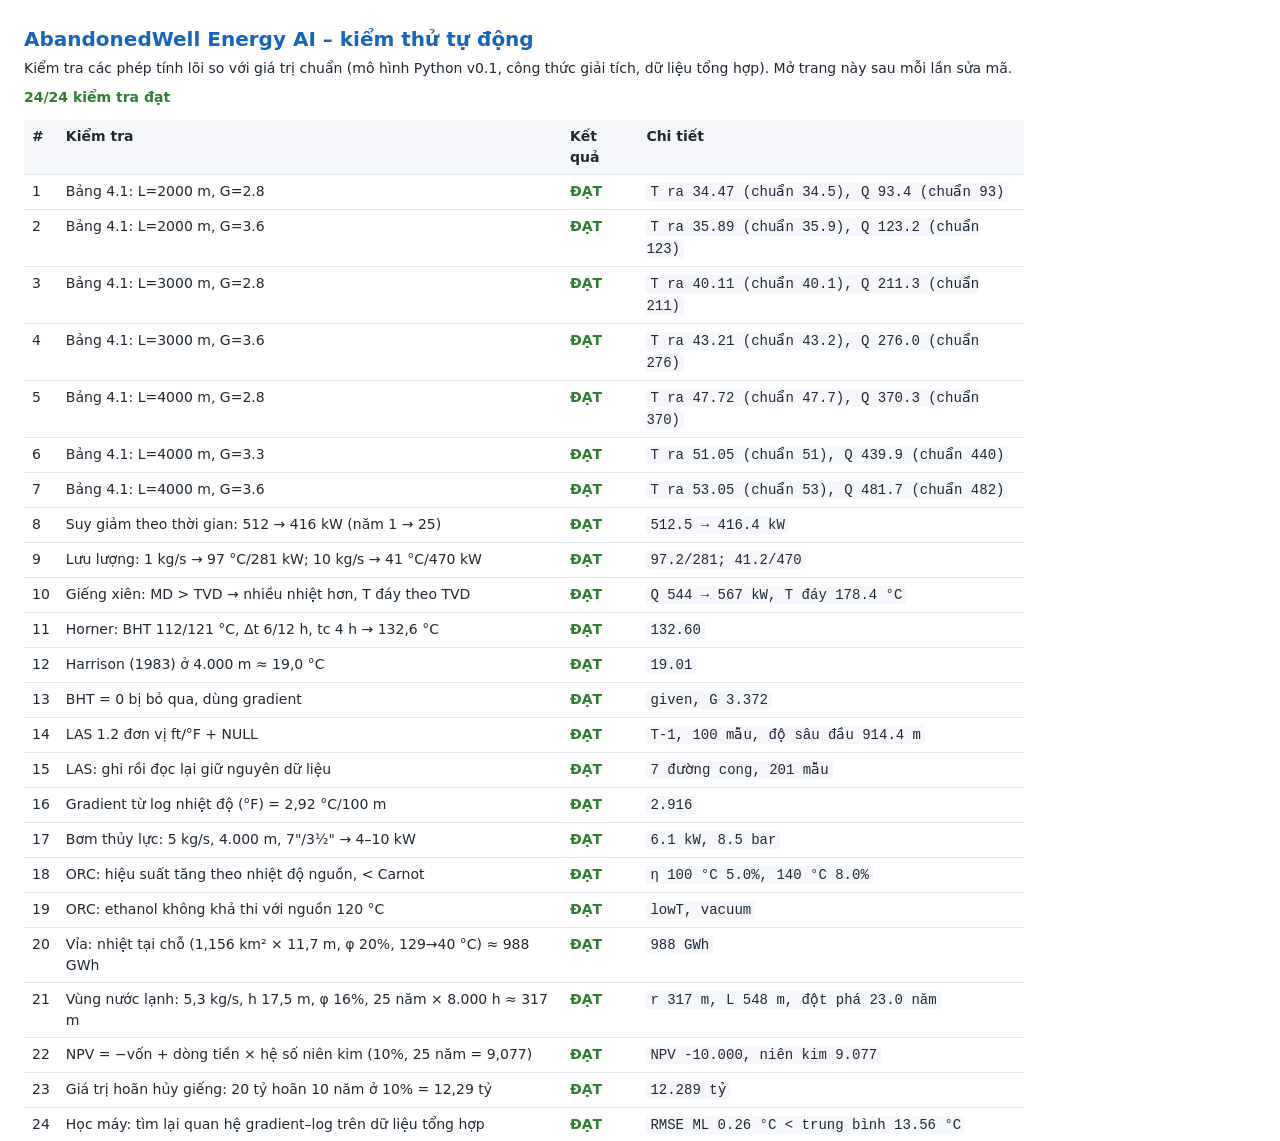
==== tests.html @ 1ed51214 "v0.4: ML temperature model, TVD/MD with deviation surveys, extended economics and reservoir checks -" ====
<!doctype html>
<html lang="vi">
<head>
<meta charset="utf-8">
<meta name="viewport" content="width=device-width, initial-scale=1">
<title>AbandonedWell – Kiểm thử</title>
<style>
  :root { color-scheme: light; }
  body { font: 14px/1.5 system-ui, "Segoe UI", sans-serif; margin: 24px; color: #1f2933; background: #fff; }
  h1 { font-size: 20px; color: #1565c0; margin: 0 0 4px; }
  table { border-collapse: collapse; width: 100%; max-width: 1000px; margin-top: 12px; }
  th, td { border-bottom: 1px solid #e3e8ee; padding: 6px 8px; text-align: left; vertical-align: top; }
  th { background: #f5f7fa; }
  .ok { color: #2e7d32; font-weight: 700; } .fail { color: #c62828; font-weight: 700; }
  #sum { font-weight: 700; margin-top: 8px; }
  code { background: #f5f7fa; padding: 1px 4px; border-radius: 3px; }
</style>
</head>
<body>
<h1>AbandonedWell Energy AI – kiểm thử tự động</h1>
<div>Kiểm tra các phép tính lõi so với giá trị chuẩn (mô hình Python v0.1, công thức giải tích, dữ liệu tổng hợp). Mở trang này sau mỗi lần sửa mã.</div>
<div id="sum"></div>
<table><thead><tr><th>#</th><th>Kiểm tra</th><th>Kết quả</th><th>Chi tiết</th></tr></thead><tbody id="rows"></tbody></table>
<script src="js/model.js"></script>
<script src="js/las.js"></script>
<script src="js/utilization.js"></script>
<script src="js/ml.js"></script>
<script src="js/tests.js"></script>
</body>
</html>
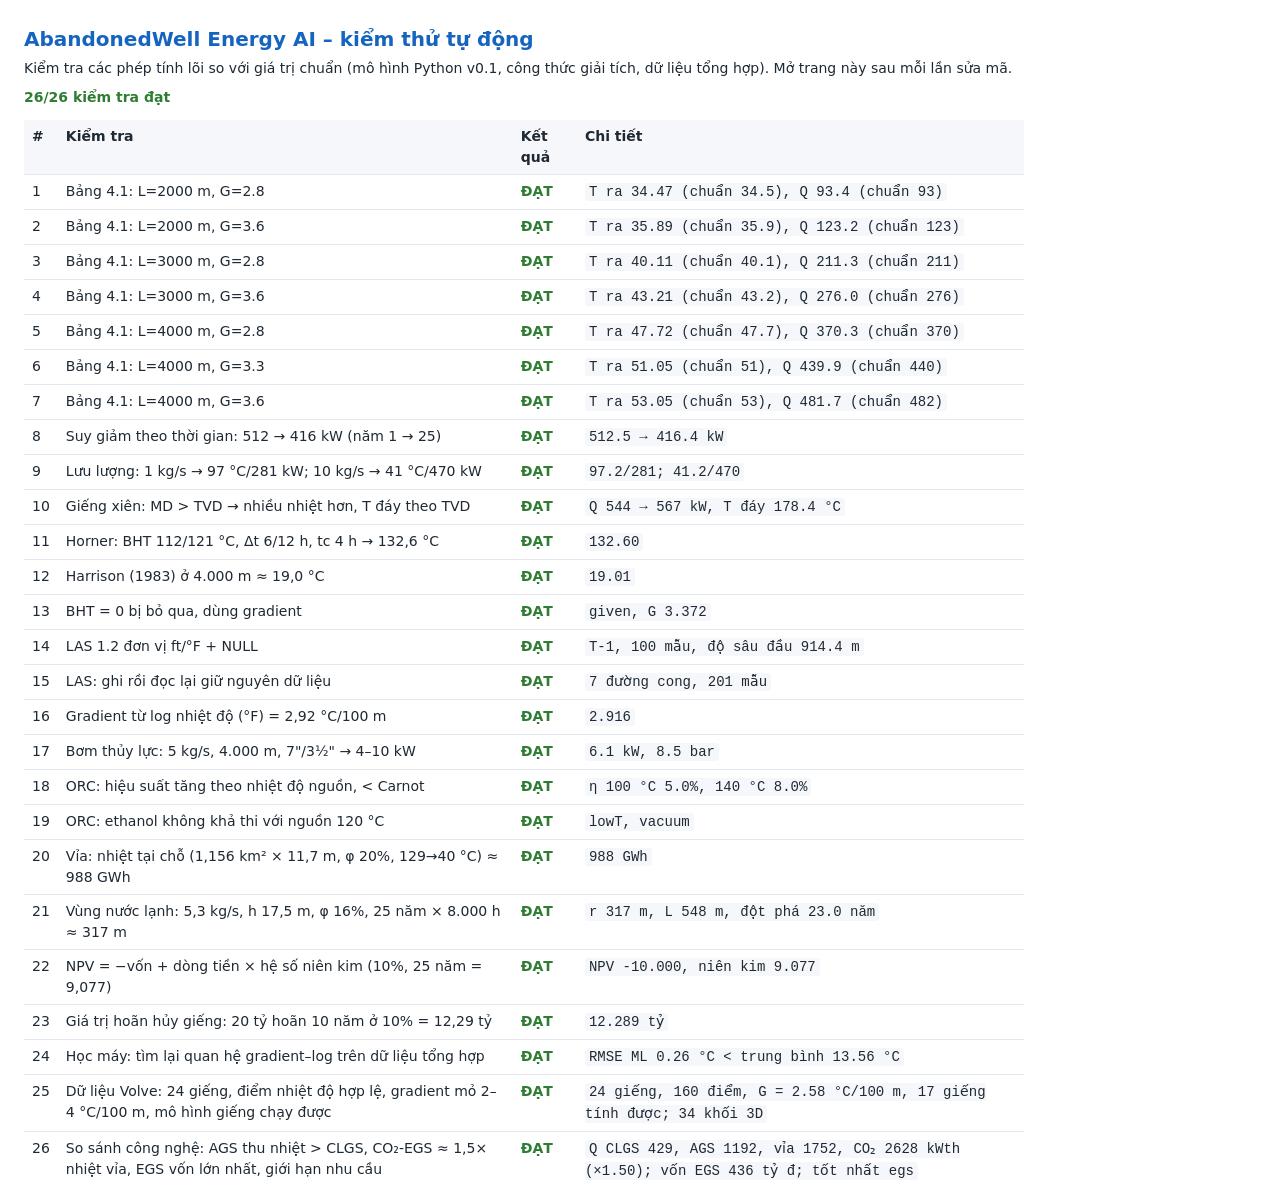
==== commit 5446a67a: "Technology comparison: CLGS, AGS, hydrothermal, EGS, CO2-EGS/CPG - js/tech.js: per-well screening of" ====
--- a/tests.html
+++ b/tests.html
@@ -24,6 +24,7 @@
 <script src="js/model.js"></script>
 <script src="js/las.js"></script>
 <script src="js/utilization.js"></script>
+<script src="js/tech.js"></script>
 <script src="js/ml.js"></script>
 <script src="js/tests.js"></script>
 </body>
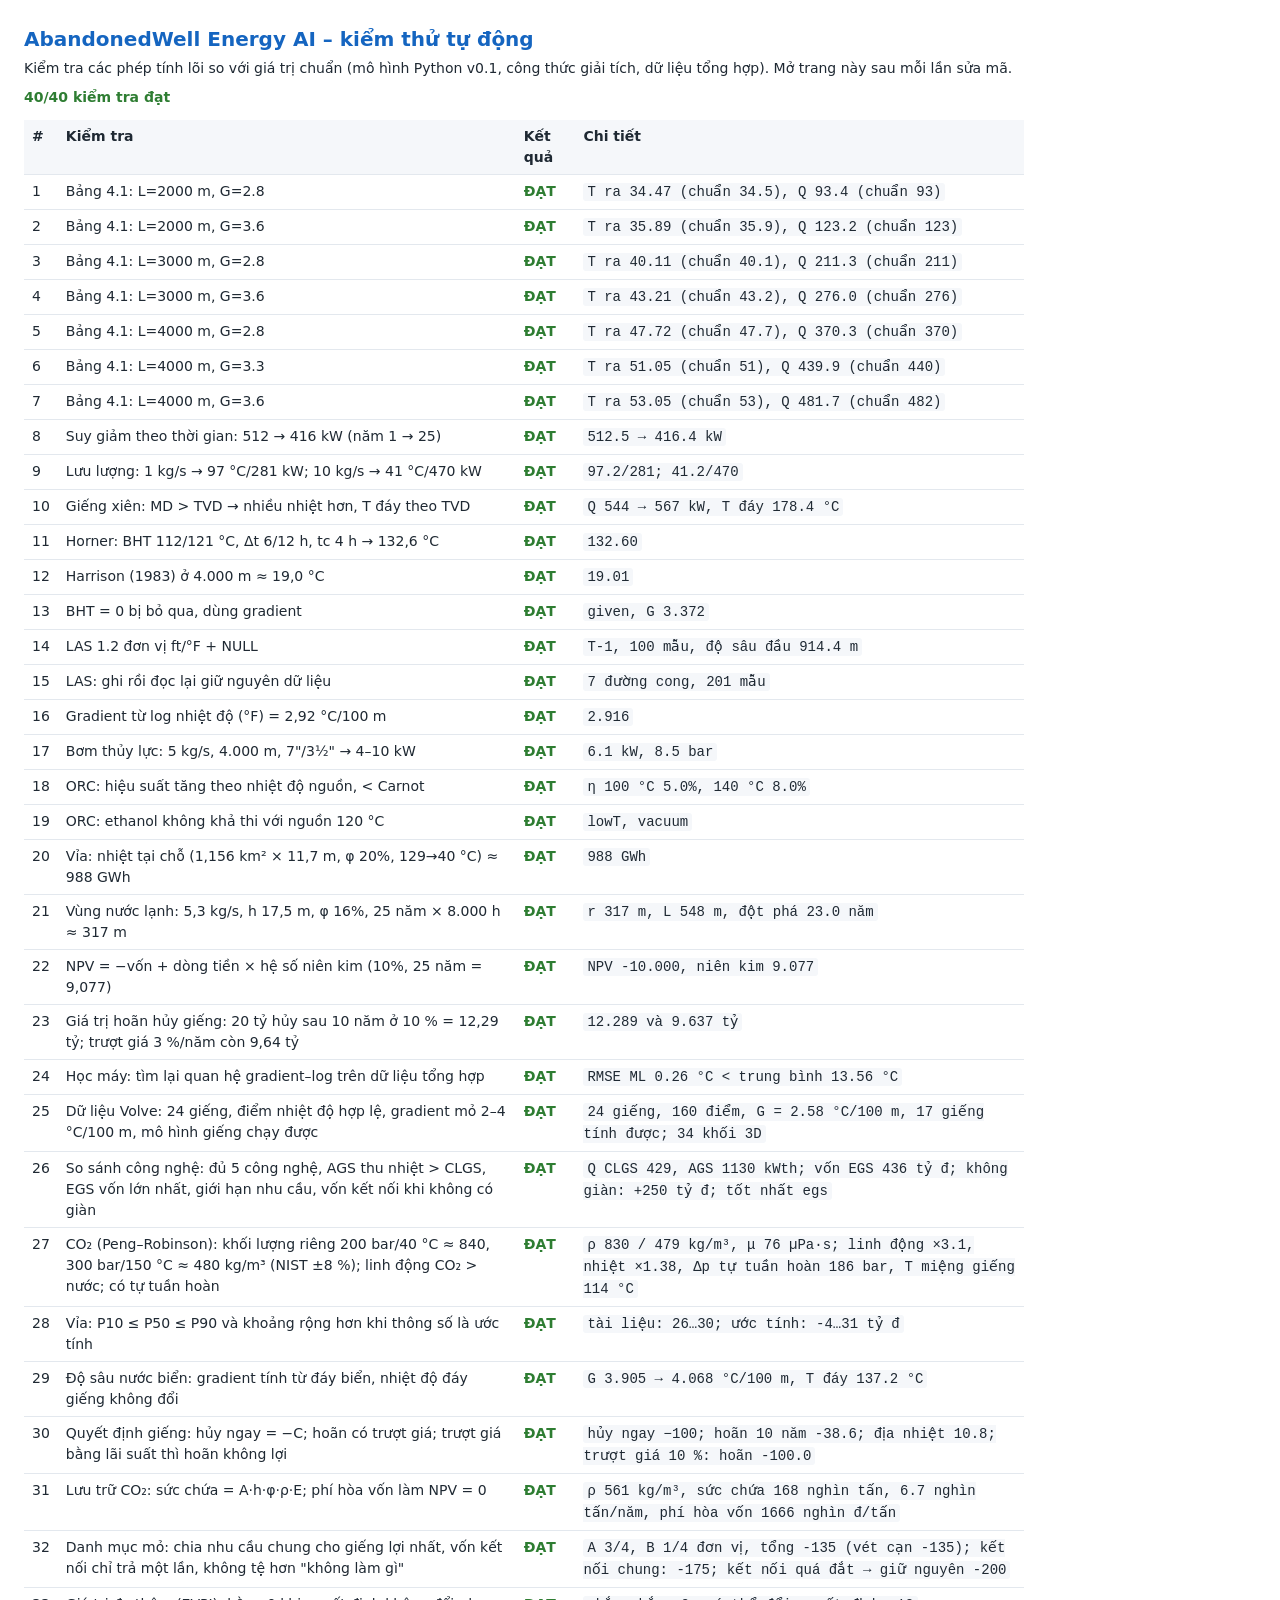
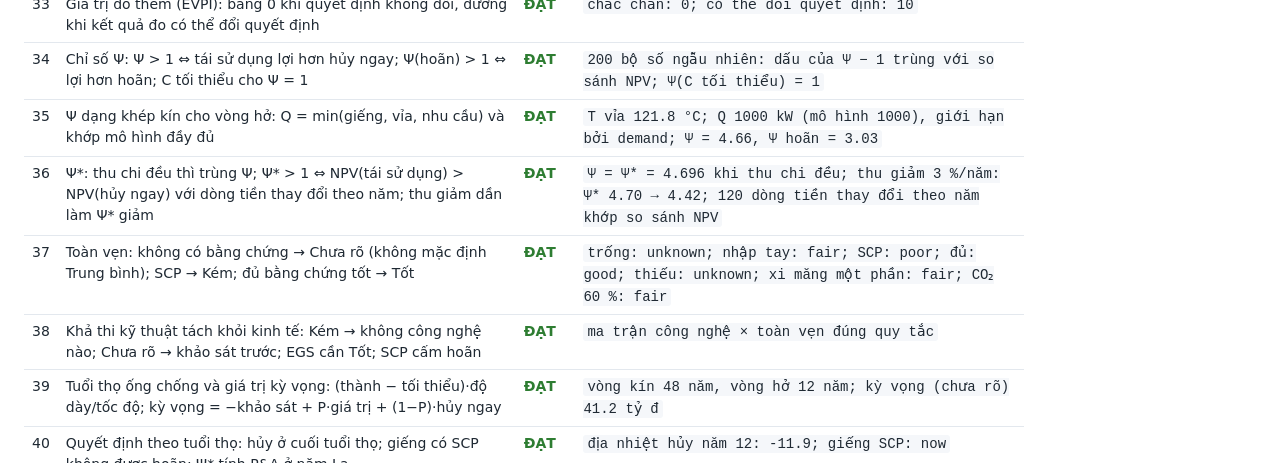
==== commit 00bcbab8: "v0.12: well integrity, technical feasibility gate, P(success), service life, validation - Well integ" ====
--- a/tests.html
+++ b/tests.html
@@ -25,6 +25,7 @@
 <script src="js/las.js"></script>
 <script src="js/utilization.js"></script>
 <script src="js/tech.js"></script>
+<script src="js/integrity.js"></script>
 <script src="js/ml.js"></script>
 <script src="js/tests.js"></script>
 </body>
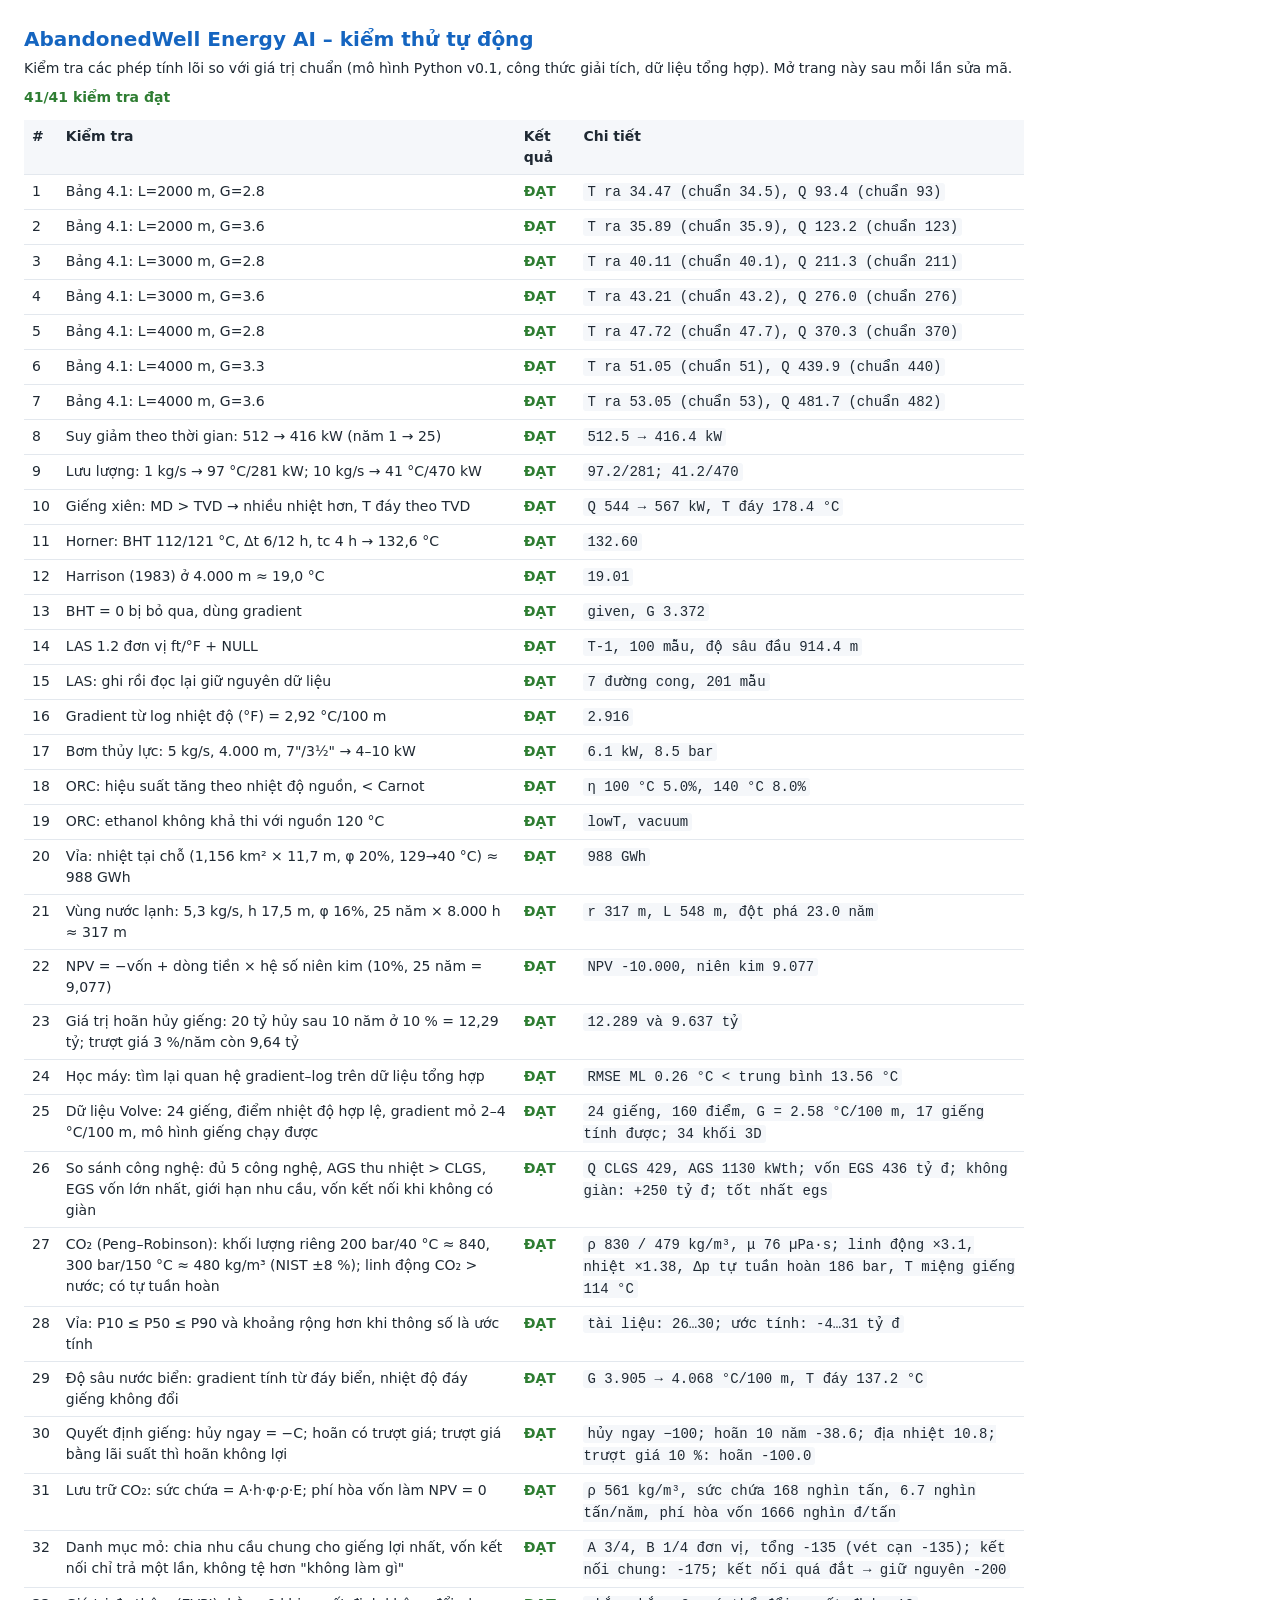
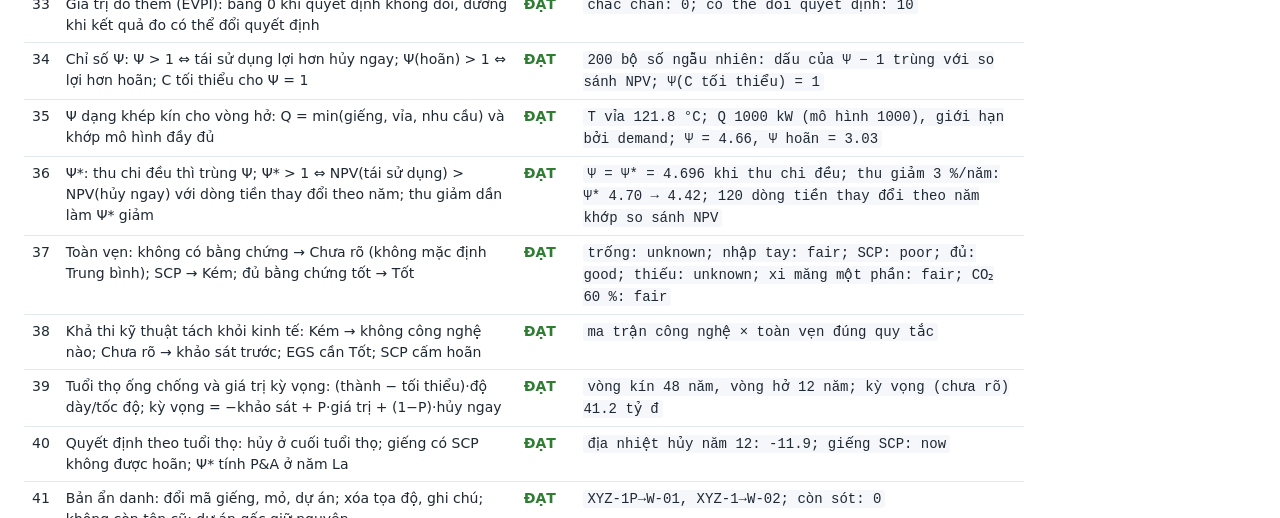
==== commit 05371cb7: "v0.12.1: rename wells and anonymised project copies - Rename Well (ribbon, browser toolbar, F2): edi" ====
--- a/tests.html
+++ b/tests.html
@@ -26,6 +26,7 @@
 <script src="js/utilization.js"></script>
 <script src="js/tech.js"></script>
 <script src="js/integrity.js"></script>
+<script src="js/privacy.js"></script>
 <script src="js/ml.js"></script>
 <script src="js/tests.js"></script>
 </body>
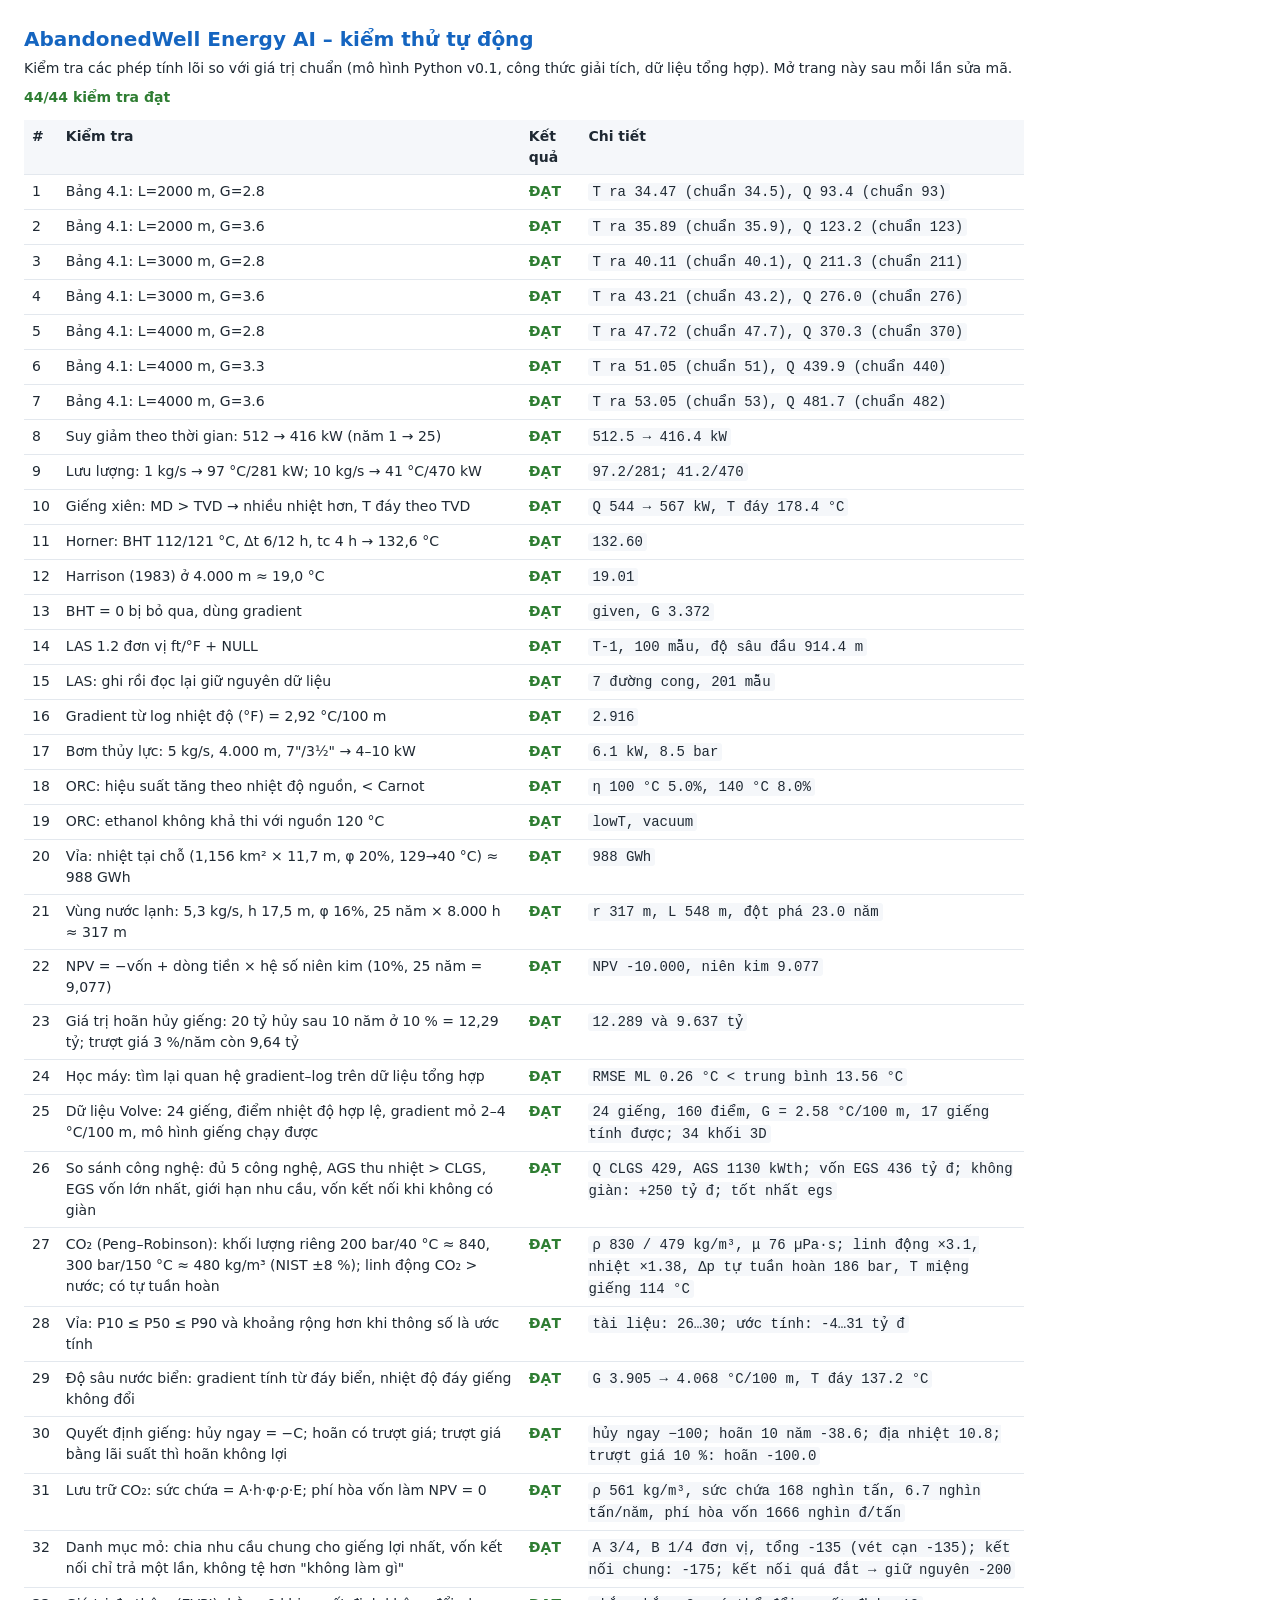
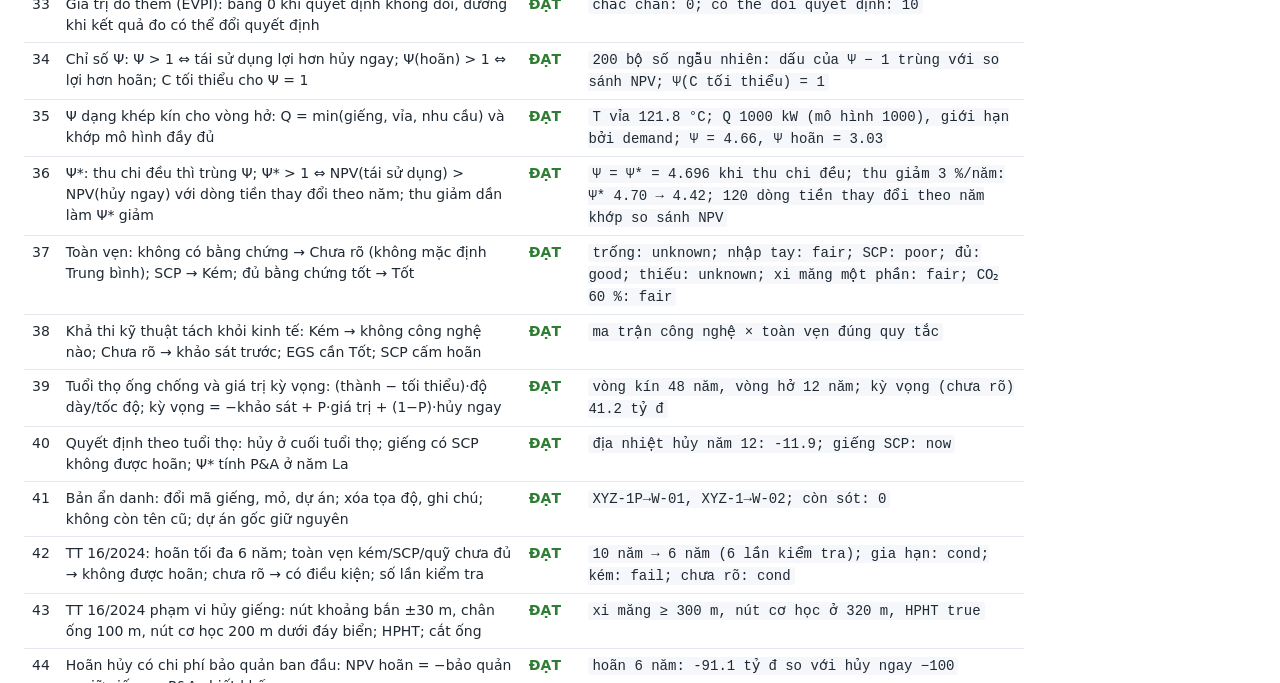
==== commit 550415f1: "v0.13.0: Vietnamese well suspension and abandonment rules (Circular 16/2024/TT-BCT) - js/regs.js: de" ====
--- a/tests.html
+++ b/tests.html
@@ -27,6 +27,7 @@
 <script src="js/tech.js"></script>
 <script src="js/integrity.js"></script>
 <script src="js/privacy.js"></script>
+<script src="js/regs.js"></script>
 <script src="js/ml.js"></script>
 <script src="js/tests.js"></script>
 </body>
